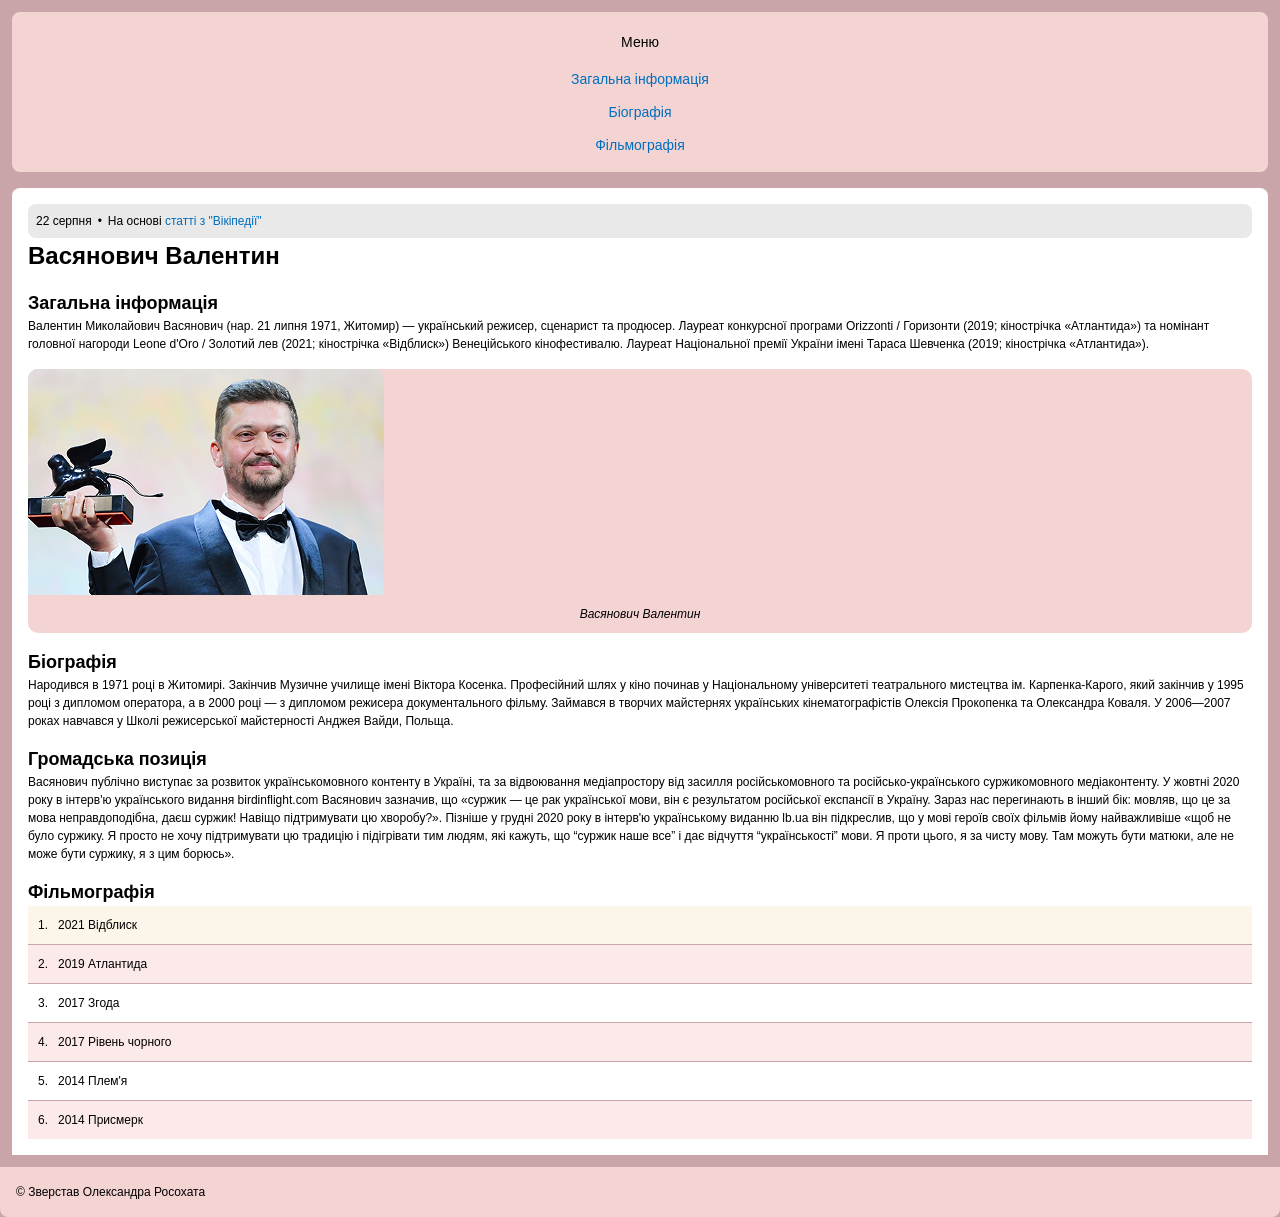
==== lesson_11/index.html @ 988ca280 "Add files via upload" ====
<!DOCTYPE html>
<html lang="en">
<head>
    <meta charset="UTF-8">
    <title>Васянович Валентин</title>
    <link rel="stylesheet" href="style/style.css">
    <meta name="viewport" content="width=device-width, initial-scale=1.0">
</head>



<body>
<div class="wrapper">
    <header>
        <nav>
            <span class="menu">Меню</span>
            <ul>
                <li><a href="#">Загальна інформація</a></li>
                <li><a href="#">Біографія</a></li>
                <li><a href="#">Фільмографія</a></li>
            </ul>
        </nav>
    </header>


    <main>
        <article class="date">
            <span>22 серпня</span>&bull;<span>На основі <a href="#">статті з "Вікіпедії"</a></span>
        </article>

        <article class="main">
            <h1>Васянович Валентин</h1>
            <section>
                <h2>Загальна інформація</h2>
                <p>Валентин Миколайович Васянович (нар. 21 липня 1971, Житомир) — український режисер, сценарист та продюсер. Лауреат конкурсної програми Orizzonti / Горизонти (2019; кінострічка «Атлантида») та номінант головної нагороди Leone d'Oro / Золотий лев (2021; кінострічка «Відблиск») Венеційського кінофестивалю. Лауреат Національної премії України імені Тараса Шевченка (2019; кінострічка «Атлантида»).</p>
            </section>
            <figure>
                <img src="images/image.png" alt="Васянович Валентин">
                <figcaption>Васянович Валентин</figcaption>
            </figure>
            <section class="info">
                <h2>Біографія</h2>
                <p>Народився в 1971 році в Житомирі. Закінчив Музичне училище імені Віктора Косенка. Професійний шлях у кіно починав у Національному університеті театрального мистецтва ім. Карпенка-Карого, який закінчив у 1995 році з дипломом оператора, а в 2000 році — з дипломом режисера документального фільму. Займався в творчих майстернях українських кінематографістів Олексія Прокопенка та Олександра Коваля.

                    У 2006—2007 роках навчався у Школі режисерської майстерності Анджея Вайди, Польща.</p>
            </section>
            <section class="info">
                <h2>Громадська позиція</h2>
                <p>Васянович публічно виступає за розвиток українськомовного контенту в Україні, та за відвоювання медіапростору від засилля російськомовного та російсько-українського суржикомовного медіаконтенту. У жовтні 2020 року в інтерв'ю українського видання birdinflight.com Васянович зазначив, що «суржик — це рак української мови, він є результатом російської експансії в Україну. Зараз нас перегинають в інший бік: мовляв, що це за мова неправдоподібна, даєш суржик! Навіщо підтримувати цю хворобу?». Пізніше у грудні 2020 року в інтерв'ю українському виданню lb.ua він підкреслив, що у мові героїв своїх фільмів йому найважливіше «щоб не було суржику. Я просто не хочу підтримувати цю традицію і підігрівати тим людям, які кажуть, що “суржик наше все” і дає відчуття “українськості” мови. Я проти цього, я за чисту мову. Там можуть бути матюки, але не може бути суржику, я з цим борюсь».</p>
            </section>
            <section class="movie">
                <h2>Фільмографія</h2>
                <ol>
                    <li>2021 Відблиск</li>
                    <li>2019 Атлантида</li>
                    <li>2017 Згода</li>
                    <li>2017 Рівень чорного</li>
                    <li>2014 Плем'я</li>
                    <li>2014 Присмерк</li>
                </ol>
            </section>
        </article>

    </main>
</div>
</body>



<footer>
    <span>&copy; Зверстав Олександра Росохата</span>
</footer>


</html>
---- lesson_11/style/style.css ----
:root {
    font-family: Verdana, Geneva, Tahoma, sans-serif;
    font-size: 12px;
    line-height: 1.5;
}
*, *:before, *:after {
    box-sizing: inherit;

}
*{
    margin: 0;
    padding: 0;
    text-decoration: none;
    list-style: none;
}
body{
    background: #C9A5AA;
}
.wrapper{
    margin: 12px;
}
nav{
    display: flex;
    flex-direction: column;
    text-align: center;
    align-items: center;
    font-size: 14px;
    border-radius: 8px;
    background: #F4D3D3;
    padding: 10px 0;
}
.menu{
    font-family: "Arial Bkack", sans-serif;
    padding: 10px;
    display: block;
}
nav ul li{
    padding: 6px 0;
    color: #006EBE;
}
.nav li{
    padding: 6px 0;
    display: block;
    width: 100%;
}
.nav > li:hover{
    background: #FFFFFFFF;
}
:link{
    color: #006EBE;
}
:link:hover{
    color: #5EAAE0;
}
:visited{
    color: #0b2570;
}


main{
    display: flex;
    flex-direction: column;
    padding: 16px;
    background: #FFFFFF;
    border-radius: 8px 8px 0 0;
    margin-top: 16px;
}
.date{
    background: #E9E9E9;
    padding: 8px;
    border-radius: 8px;
    display: flex;
    column-gap: 6px;
}
.main{
    display: flex;
    flex-direction: column;
    row-gap: 16px;
}
h1 {
    font-size: 24px;
}
.info{
    display: flex;
    flex-direction: column;
    column-gap: 8px;
}
.info h2, .movie h2{
    font-size: 18px;
    font-weight: 900;
}
figure{
    background: #F4D3D3;
    border-radius: 10px;
    text-align: center;
    font-style: italic;
}
figure img{
    display: block;
    max-width: 100%;
}
figcaption{
    padding: 10px 0;
}
.movie ol li{
    padding: 10px;
    border-bottom: 1px solid #C9A5AA;
    padding-left: 30px;
}
ol > li::before{
    content: counter(list-item) ".";
    display: inline-block;
    margin-left: -20px;
    width: 20px;
}
ol > li:last-child{
    border-bottom: none;
}
ol > li:nth-child(1){
    background: #FCF5E9;
}
ol > li:nth-child(even){
    background: #FCE9E9;
}
footer{
    padding: 16px;
    border-radius: 0 0 8px 8px;
    background: #F4D3D3;
}
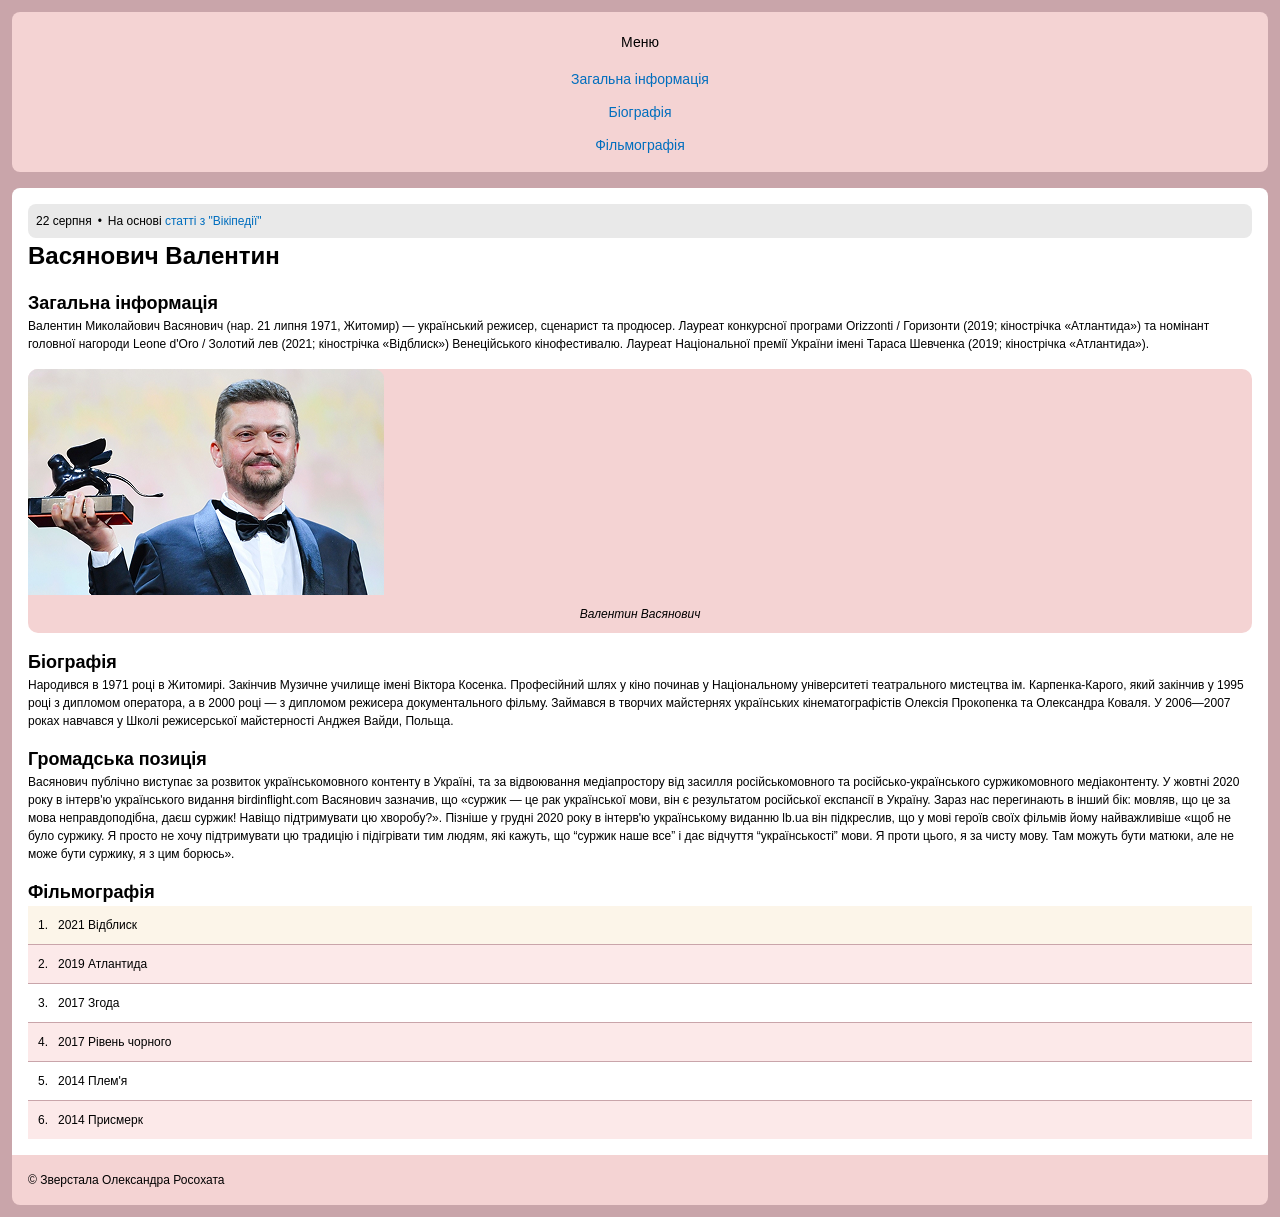
==== commit e5a82836: "Add files via upload" ====
--- a/lesson_11/index.html
+++ b/lesson_11/index.html
@@ -36,7 +36,7 @@
             </section>
             <figure>
                 <img src="images/image.png" alt="Васянович Валентин">
-                <figcaption>Васянович Валентин</figcaption>
+                <figcaption>Валентин Васянович</figcaption>
             </figure>
             <section class="info">
                 <h2>Біографія</h2>
@@ -60,16 +60,12 @@
                 </ol>
             </section>
         </article>
+    </main>
 
-    </main>
+
+    <footer>
+        <span>&copy; Зверстала Олександра Росохата</span>
+    </footer>
 </div>
 </body>
-
-
-
-<footer>
-    <span>&copy; Зверстав Олександра Росохата</span>
-</footer>
-
-
 </html>
